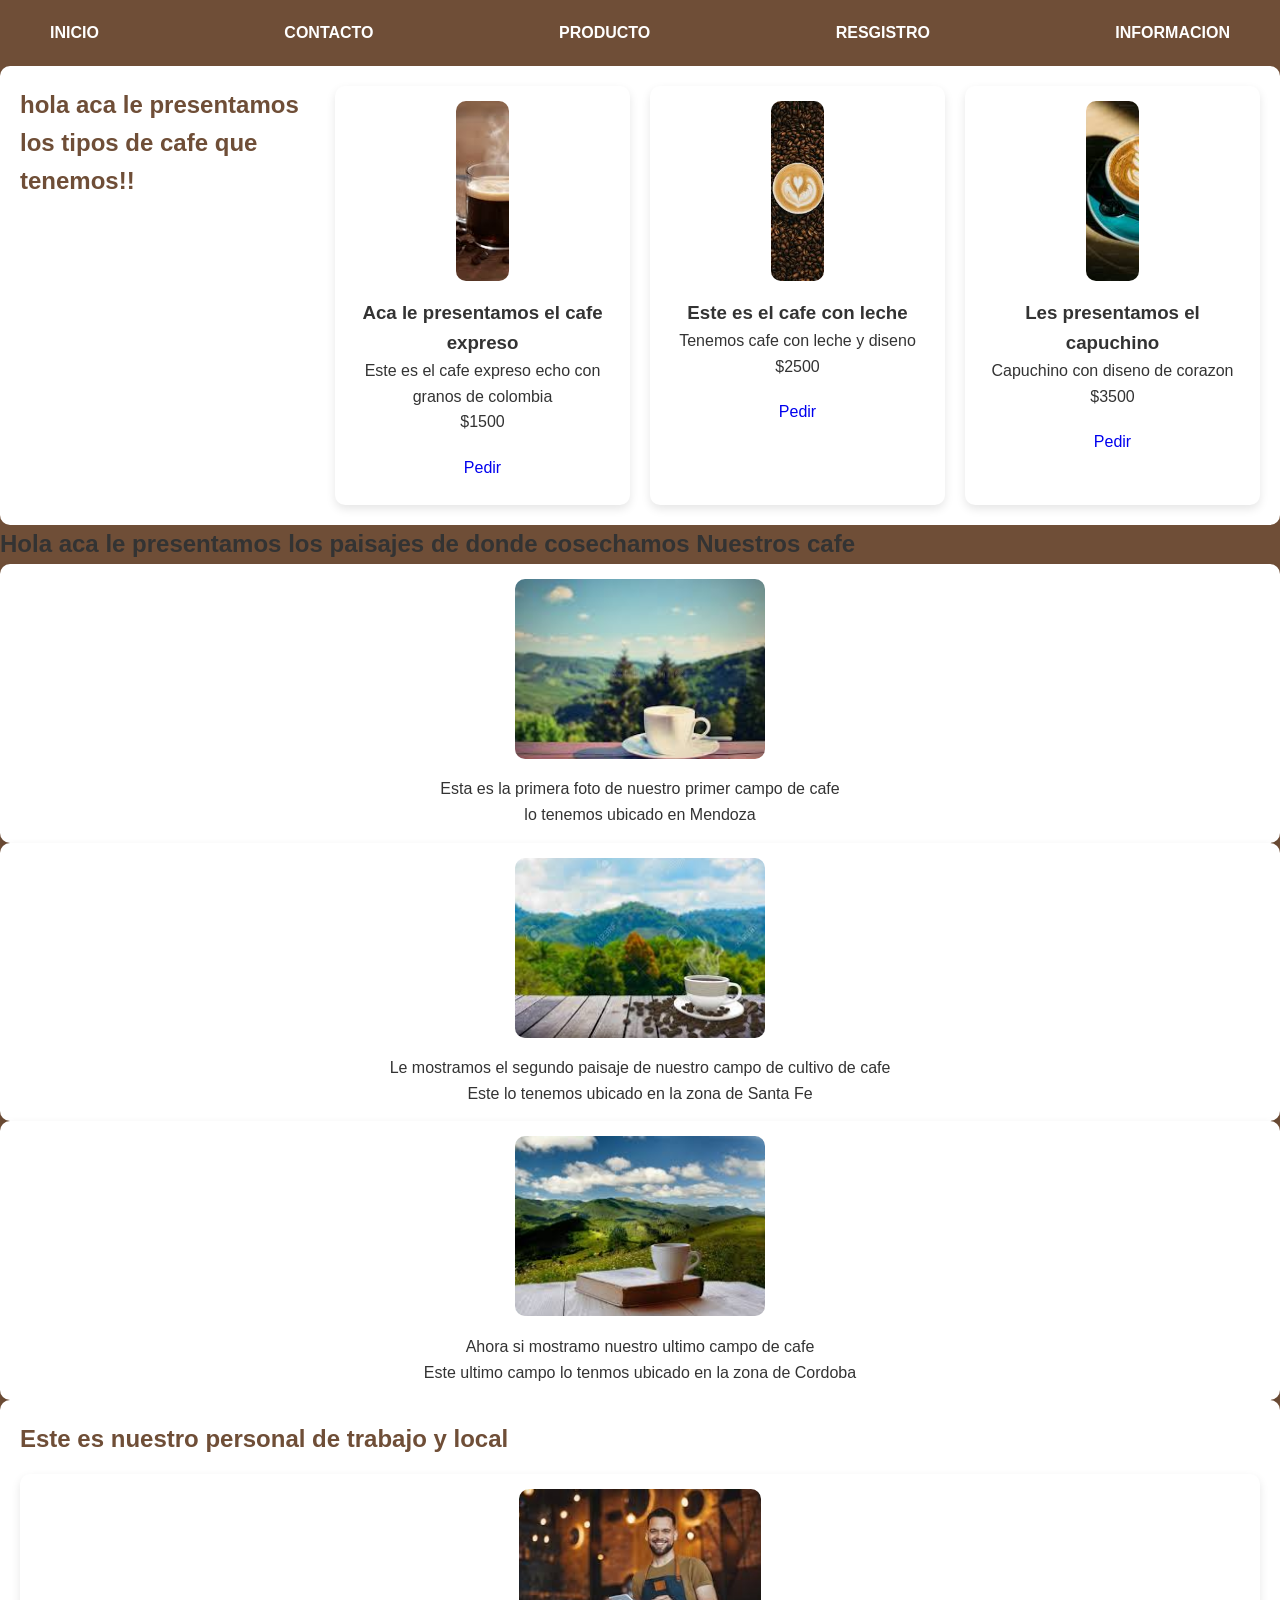
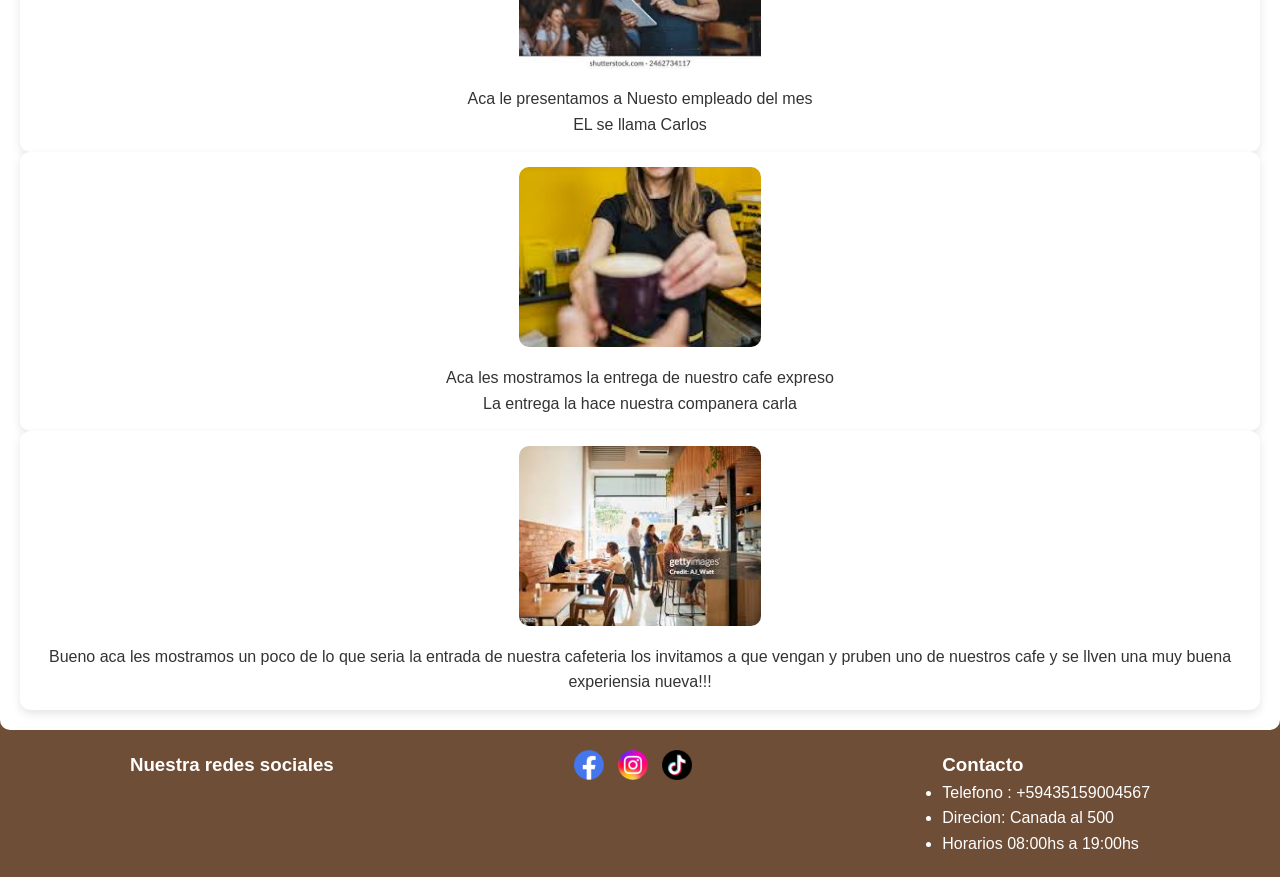
==== index.html @ 24801f49 "mi primer commit del proyecto" ====
<!DOCTYPE html>
<html lang="en">
<head>
    <meta charset="UTF-8">
    <meta name="viewport" content="width=device-width, initial-scale=1.0">
    <title>Document</title>
    <link rel="stylesheet" href="./css/style.css">
</head>
<body>
    <header>
        <nav>
            <div>
                <ul>
                    <li><a href="#">INICIO</a></li>
                    <li><a href="./pages/contacto.html">CONTACTO</a></li>
                    <li><a href="./pages/producto.html">PRODUCTO</a></li>
                    <li><a href="./pages/registro.html">RESGISTRO</a></li>
                    <li><a href="./pages/informacion.html">INFORMACION</a></li>
                </ul>
            </div>
        </nav>

        <main>
            <section class="productos">
                <h2>hola aca le presentamos los tipos de cafe que tenemos!!</h2>

                <div class="cards">
                    <img class="cards-img" src="./img/productos/img2.jpg" alt="">
                    <h3>Aca le presentamos el cafe expreso</h3>
                    <p>Este es el cafe expreso echo con granos de colombia</p>
                    <p>$1500</p>
                    <a href="#">Pedir</a>
                </div>

                <div class="cards">
                    <img class="cards-img" src="./img/productos/img3.jpg" alt="">
                    <h3>Este es el cafe con leche</h3>
                    <p>Tenemos cafe con leche y diseno</p>
                    <p>$2500</p>
                    <a href="#">Pedir</a>
                </div>

                <div class="cards">
                    <img class="cards-img" src="./img/productos/img5.jpg" alt="">
                    <h3>Les presentamos el capuchino</h3>
                    <p>Capuchino con diseno de corazon</p>
                    <p>$3500</p>
                    <a href="#">Pedir</a>
                </div>

            </section>

            <section">
                <h2>Hola aca le presentamos los paisajes de donde cosechamos Nuestros cafe</h2>
                <div>
                    <div class="cards">
                        <img class="cards-img" src="./img/productos/img14.jpg" alt="">
                        <p>Esta es la primera foto de nuestro primer campo de cafe</p>
                        <p>lo tenemos ubicado en Mendoza</p>
                    </div>

                    <div class="cards">
                        <img class="cards-img" src="./img/productos/img13.jpg" alt="">
                        <p>Le mostramos el segundo paisaje de nuestro campo de cultivo de cafe</p>
                        <p>Este lo tenemos ubicado en la zona de Santa Fe</p>
                    </div>

                    <div class="cards">
                        <img class="cards-img" src="./img/productos/img15.jpg" alt="">
                        <p>Ahora si mostramo nuestro ultimo campo de cafe </p>
                        <p>Este ultimo campo lo tenmos ubicado en la zona de Cordoba </p>

                    </div>
                </div>
            </section>

            <section>
                <h2>Este es nuestro personal de trabajo y local</h2>
                <div>
                    <div class="cards">
                        <img class="cards-img" src="./img/productos/images10.jpg" alt="">
                        <p>Aca le presentamos a Nuesto empleado del mes</p>
                        <p>EL se llama Carlos</p>
                    </div>

                    <div class="cards"> 
                        <img class="cards-img" src="./img/productos/images11.jpg" alt="">
                        <p>Aca les mostramos la entrega de nuestro cafe expreso</p>
                        <p>La entrega la hace nuestra companera carla</p>
                    </div>
                    
                    <div class="cards">
                        <img class="cards-img" src="./img/productos/images12.jpg" alt="">
                        <p>Bueno aca les mostramos un poco de lo que seria 
                            la entrada de nuestra cafeteria los invitamos a 
                            que vengan y pruben uno de nuestros cafe y se 
                            llven una muy buena experiensia nueva!!!
                        </p>
                    </div>
                </div>
            </section>


        </main>


        <footer>
            <h3>Nuestra redes sociales</h3>
            <div>
                <img src="./img/icons/facebook-logo.png" alt="">
                <img src="./img/icons/instagram-logo.png" alt="">
                <img src="./img/icons/tiktok-logo.png" alt="">
            </div>

            <div>
                <h3>Contacto</h3>
                <ul>
                    <li>Telefono : +59435159004567</li>
                    <li>Direcion: Canada al 500 </li>
                    <li>Horarios 08:00hs a 19:00hs</li>
                </ul>
            </div>
        </footer>

    </header>
    
</body>
</html>
---- css/style.css ----
/* =========================
    RESET Y VARIABLES
========================= */
* {
    margin: 0;
    padding: 0;
    box-sizing: border-box;
}

:root {
    --color-principal: #6f4e37;
    --color-secundario: #c8a165;
    --color-fondo: #f5f5f5;
    --color-texto: #333;
}

body {
    font-family: Arial, Helvetica, sans-serif;
    background-color: var(--color-fondo);
    color: var(--color-texto);
    line-height: 1.6;
}

/* =========================
    HEADER Y NAV (FLEX)
========================= */
header {
    background-color: var(--color-principal);
}

nav ul {
    display: flex;
    justify-content: center;
    gap: 20px;
    list-style: none;
    padding: 15px;
}

nav a {
    color: white;
    text-decoration: none;
    font-weight: bold;
    position: relative;
}

/* PSEUDOELEMENTO */
nav a::after {
    content: "";
    width: 0;
    height: 2px;
    background-color: var(--color-secundario);
    position: absolute;
    bottom: -5px;
    left: 0;
    transition: width 0.3s;
}

/* PSEUDOCLASE */
nav a:hover::after {
    width: 100%;
}

/* =========================
    MAIN GRID GENERAL
========================= */
.main-grid {
    display: grid;
    grid-template-columns: 1fr;
    gap: 30px;
    padding: 30px;
}

/* =========================
    SECCIONES
========================= */
section {
    background-color: white;
    padding: 20px;
    border-radius: 10px;
}

section h2 {
    margin-bottom: 15px;
    color: var(--color-principal);
}

/* =========================
    CARDS (FLEX + GRID)
========================= */
.productos {
    display: grid;
    grid-template-columns: repeat(auto-fit, minmax(250px, 1fr));
    gap: 20px;
    
}

.cards {
    background-color: #fff;
    border-radius: 10px;
    padding: 15px;
    text-align: center;
    box-shadow: 0 4px 10px rgba(0,0,0,0.1);
    transition: transform 0.3s;
}

/* PSEUDOCLASE */
.cards:hover {
    transform: translateY(-5px);
}

.cards img {
    width: 20%;
    height: 180px;
    border-radius: 10px;
    margin-bottom: 10px;
    object-fit: cover;
}

/* =========================
    BOTONES
========================= */
a,
button {
    cursor: pointer;
}

.cards a,
.btn-primary,
.btn-secondary,
.btn-link {
    display: inline-block;
    padding: 10px 15px;
    margin-top: 10px;
    border-radius: 5px;
    text-decoration: none;
    border: none;
}

.btn-primary {
    background-color: var(--color-principal);
    color: white;
}

.btn-primary:hover {
    background-color: var(--color-secundario);
}

.btn-secondary {
    background-color: #ccc;
}

.btn-link {
    background: none;
    color: var(--color-principal);
    font-weight: bold;
}

/* =========================
    FORMULARIOS (FLEX)
========================= */
form {
    display: flex;
    flex-direction: column;
    gap: 15px;
}

.campo {
    display: flex;
    flex-direction: column;
}

input,
select,
textarea {
    padding: 8px;
    border-radius: 5px;
    border: 1px solid #ccc;
}

/* PSEUDOCLASE */
input:focus,
textarea:focus {
    outline: none;
    border-color: var(--color-principal);
}

/* CHECKBOX */
.checkbox {
    display: flex;
    gap: 10px;
    align-items: center;
}

/* =========================
    EQUIPO / PRODUCTOS GRID
========================= */
.productos-grid,
.equipo-grid {
    display: grid;
    grid-template-columns: repeat(auto-fit, minmax(200px, 1fr));
    gap: 20px;
}

.producto,
.miembro {
    background-color: var(--color-fondo);
    padding: 15px;
    border-radius: 10px;
    text-align: center;
}

/* =========================
    TESTIMONIOS
========================= */
.testimonios blockquote {
    background-color: var(--color-fondo);
    padding: 15px;
    border-left: 5px solid var(--color-principal);
    margin-bottom: 10px;
    font-style: italic;
}

/* =========================
    FOOTER (FLEX)
========================= */
footer {
    background-color: var(--color-principal);
    color: white;
    padding: 20px;
    display: flex;
    flex-wrap: wrap;
    justify-content: space-around;
    gap: 20px;
}

footer img {
    width: 30px;
    margin-right: 10px;
}

/* =========================
    MEDIA QUERIES
========================= */
@media (min-width: 768px) {
    .main-grid {
    grid-template-columns: repeat(2, 1fr);
    }

    nav ul {
    justify-content: space-between;
    padding: 20px 50px;
    }
}

@media (min-width: 1024px) {
    .main-grid {
    grid-template-columns: repeat(3, 1fr);
    }
}
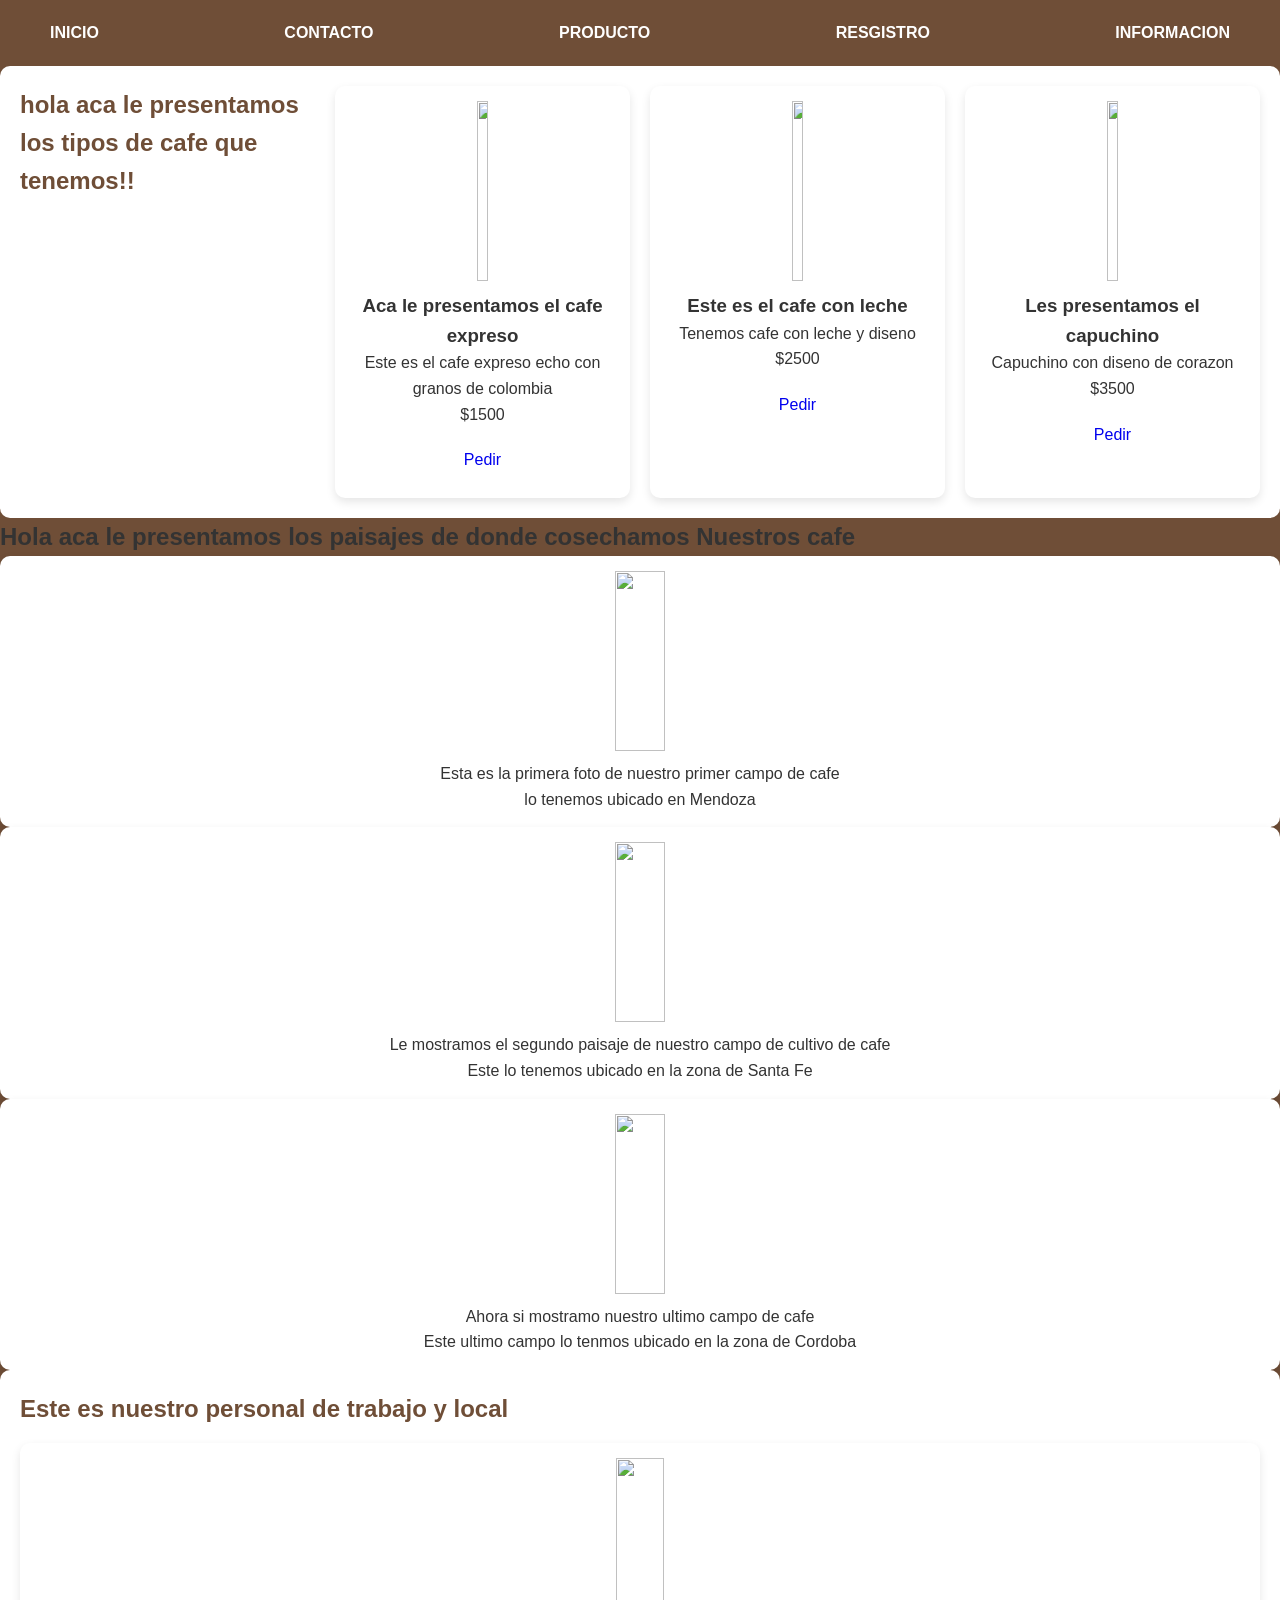
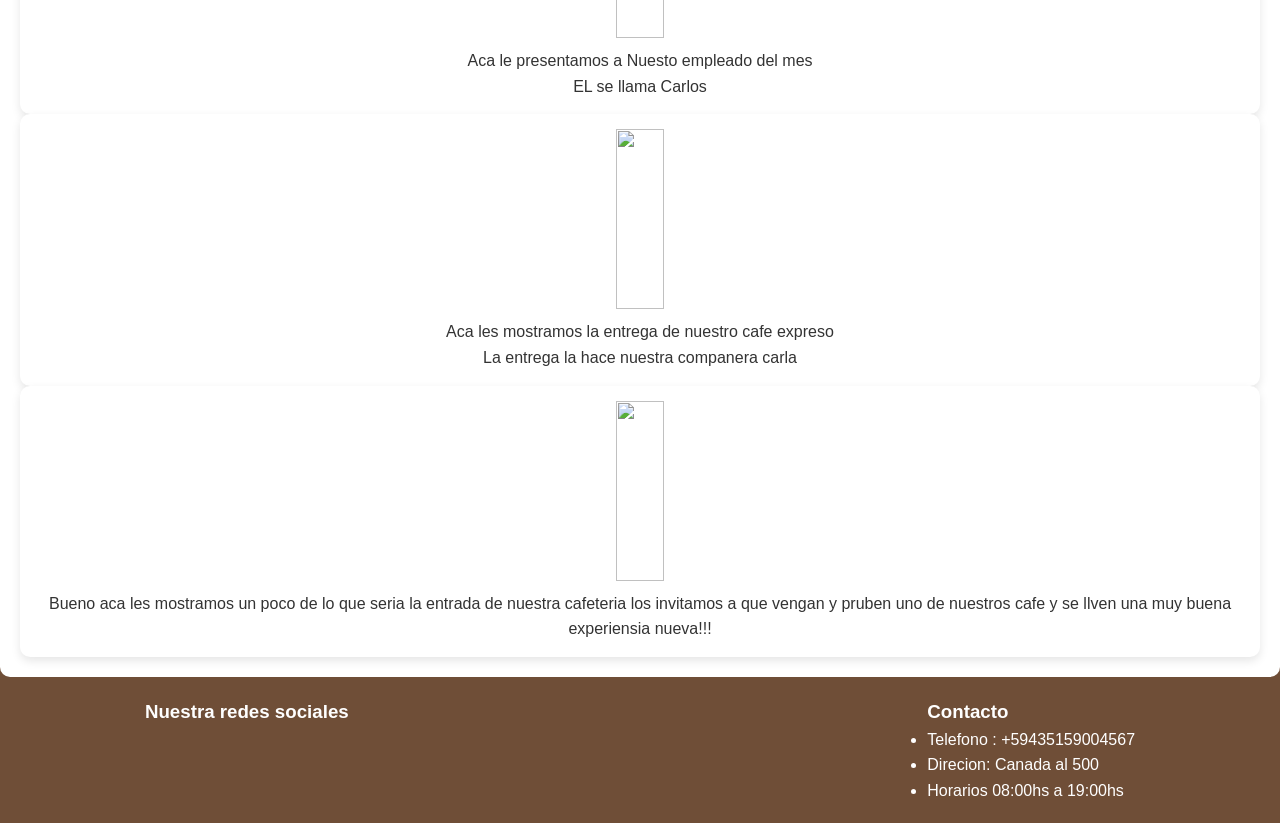
==== commit e08c0f47: "volvi hacer unos cambios" ====
--- a/index.html
+++ b/index.html
@@ -12,10 +12,10 @@
             <div>
                 <ul>
                     <li><a href="#">INICIO</a></li>
-                    <li><a href="./pages/contacto.html">CONTACTO</a></li>
-                    <li><a href="./pages/producto.html">PRODUCTO</a></li>
-                    <li><a href="./pages/registro.html">RESGISTRO</a></li>
-                    <li><a href="./pages/informacion.html">INFORMACION</a></li>
+                    <li><a href="./pagess/contacto.html">CONTACTO</a></li>
+                    <li><a href="./pagess/producto.html">PRODUCTO</a></li>
+                    <li><a href="./pagess/registro.html">RESGISTRO</a></li>
+                    <li><a href="./pagess/informacion.html">INFORMACION</a></li>
                 </ul>
             </div>
         </nav>
